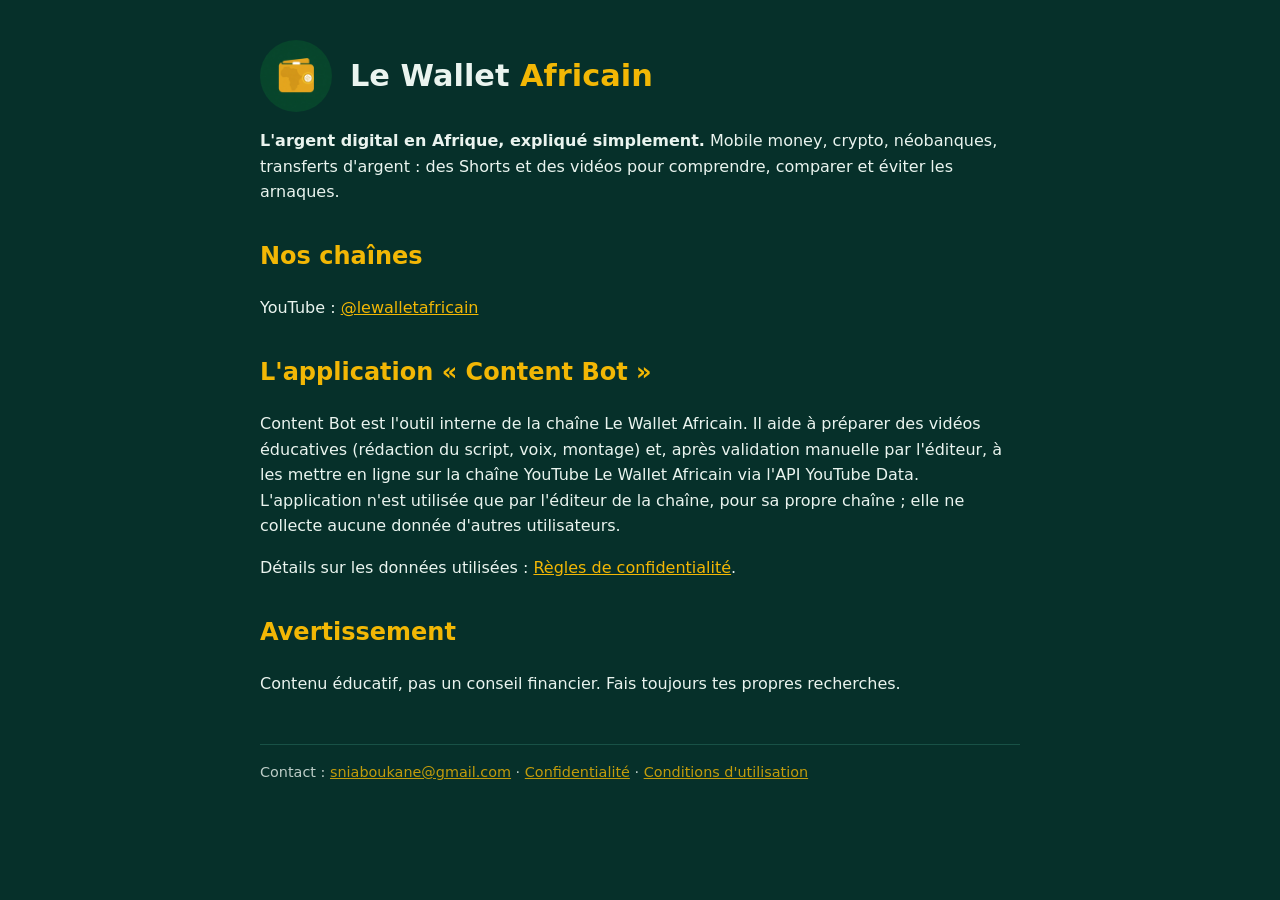
==== index.html @ 56919014 "Site Le Wallet Africain" ====
<!doctype html><html lang="fr"><head><meta charset="utf-8"><meta name="viewport" content="width=device-width,initial-scale=1">
<title>Le Wallet Africain – L'argent digital en Afrique, expliqué simplement</title>
<meta name="description" content="Le Wallet Africain : chaîne éducative sur le mobile money, la crypto et la fintech en Afrique.">
<link rel="stylesheet" href="style.css"><link rel="icon" href="logo.png"></head><body><div class="wrap">
<header><img src="logo.png" alt="Logo Le Wallet Africain"><h1>Le Wallet <span>Africain</span></h1></header>
<p><strong>L'argent digital en Afrique, expliqué simplement.</strong> Mobile money, crypto, néobanques, transferts d'argent : des Shorts et des vidéos pour comprendre, comparer et éviter les arnaques.</p>
<h2>Nos chaînes</h2>
<p>YouTube : <a href="https://www.youtube.com/@lewalletafricain">@lewalletafricain</a></p>
<h2>L'application « Content Bot »</h2>
<p>Content Bot est l'outil interne de la chaîne Le Wallet Africain. Il aide à préparer des vidéos éducatives (rédaction du script, voix, montage) et, après validation manuelle par l'éditeur, à les mettre en ligne sur la chaîne YouTube Le Wallet Africain via l'API YouTube Data. L'application n'est utilisée que par l'éditeur de la chaîne, pour sa propre chaîne ; elle ne collecte aucune donnée d'autres utilisateurs.</p>
<p>Détails sur les données utilisées : <a href="privacy.html">Règles de confidentialité</a>.</p>
<h2>Avertissement</h2>
<p>Contenu éducatif, pas un conseil financier. Fais toujours tes propres recherches.</p>
<footer>Contact : <a href="mailto:sniaboukane@gmail.com">sniaboukane@gmail.com</a> · <a href="privacy.html">Confidentialité</a> · <a href="terms.html">Conditions d'utilisation</a></footer>
</div></body></html>
---- style.css ----
body{margin:0;font-family:system-ui,-apple-system,Segoe UI,Roboto,sans-serif;background:#06302A;color:#EAF4EF;line-height:1.6}
.wrap{max-width:760px;margin:0 auto;padding:40px 22px}
header{display:flex;align-items:center;gap:18px}
header img{width:72px;height:72px;border-radius:50%}
h1{margin:0;font-size:1.9rem} h1 span{color:#F2B705}
h2{color:#F2B705;margin-top:2rem}
a{color:#F2B705}
footer{margin-top:3rem;font-size:.9rem;opacity:.8;border-top:1px solid #1d5a4d;padding-top:1rem}
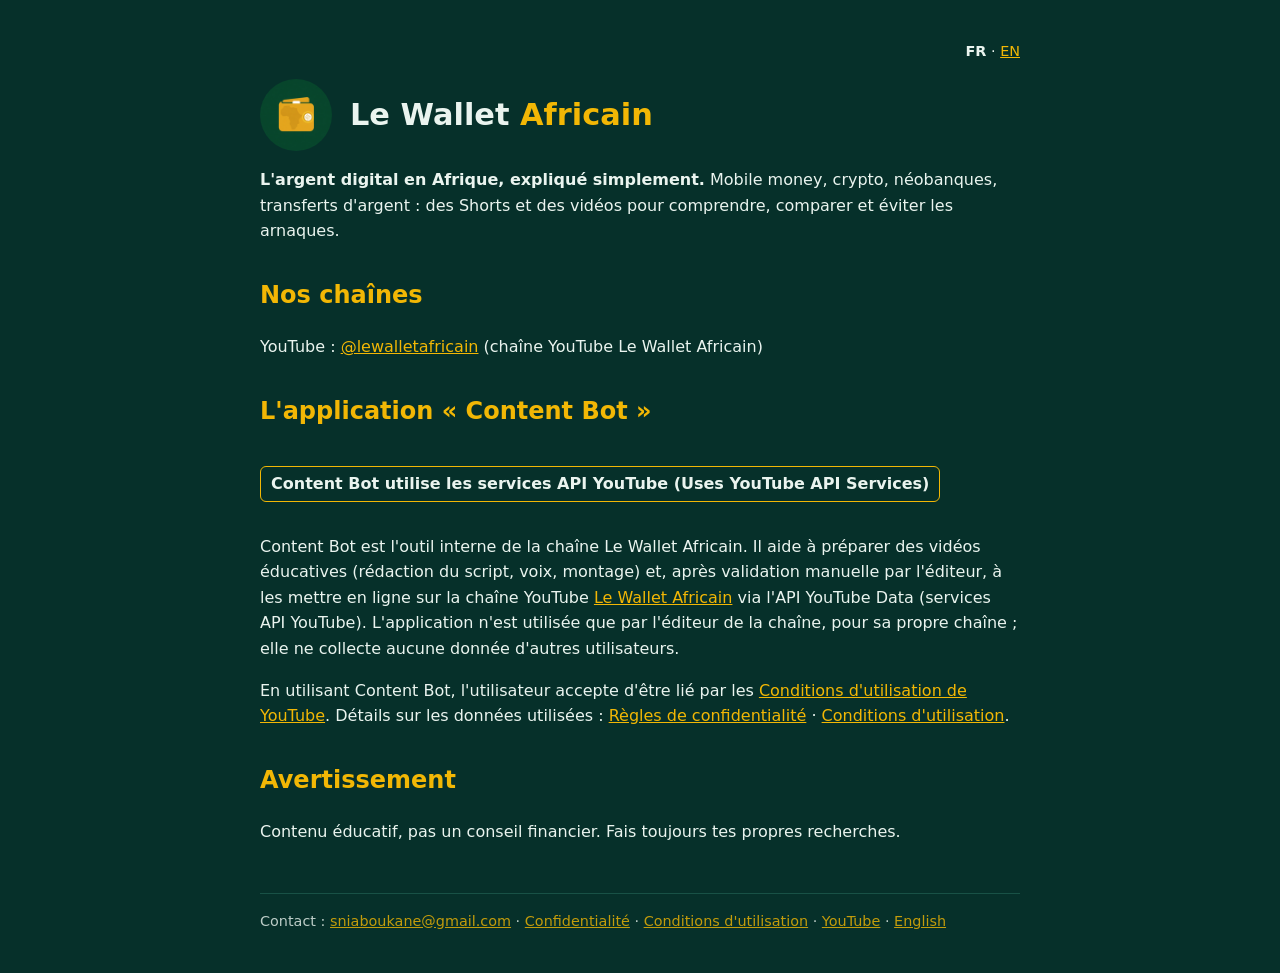
==== commit 9aa72523: "Mise en conformité YouTube API Services (III.A) + versions anglaises" ====
--- a/index.html
+++ b/index.html
@@ -1,15 +1,18 @@
 <!doctype html><html lang="fr"><head><meta charset="utf-8"><meta name="viewport" content="width=device-width,initial-scale=1">
 <title>Le Wallet Africain – L'argent digital en Afrique, expliqué simplement</title>
 <meta name="description" content="Le Wallet Africain : chaîne éducative sur le mobile money, la crypto et la fintech en Afrique.">
+<link rel="alternate" hreflang="en" href="index-en.html">
 <link rel="stylesheet" href="style.css"><link rel="icon" href="logo.png"></head><body><div class="wrap">
+<p class="lang"><strong>FR</strong> · <a href="index-en.html" lang="en">EN</a></p>
 <header><img src="logo.png" alt="Logo Le Wallet Africain"><h1>Le Wallet <span>Africain</span></h1></header>
 <p><strong>L'argent digital en Afrique, expliqué simplement.</strong> Mobile money, crypto, néobanques, transferts d'argent : des Shorts et des vidéos pour comprendre, comparer et éviter les arnaques.</p>
 <h2>Nos chaînes</h2>
-<p>YouTube : <a href="https://www.youtube.com/@lewalletafricain">@lewalletafricain</a></p>
+<p>YouTube : <a href="https://www.youtube.com/@lewalletafricain">@lewalletafricain</a> (chaîne YouTube Le Wallet Africain)</p>
 <h2>L'application « Content Bot »</h2>
-<p>Content Bot est l'outil interne de la chaîne Le Wallet Africain. Il aide à préparer des vidéos éducatives (rédaction du script, voix, montage) et, après validation manuelle par l'éditeur, à les mettre en ligne sur la chaîne YouTube Le Wallet Africain via l'API YouTube Data. L'application n'est utilisée que par l'éditeur de la chaîne, pour sa propre chaîne ; elle ne collecte aucune donnée d'autres utilisateurs.</p>
-<p>Détails sur les données utilisées : <a href="privacy.html">Règles de confidentialité</a>.</p>
+<p class="badge">Content Bot utilise les services API YouTube (Uses YouTube API Services)</p>
+<p>Content Bot est l'outil interne de la chaîne Le Wallet Africain. Il aide à préparer des vidéos éducatives (rédaction du script, voix, montage) et, après validation manuelle par l'éditeur, à les mettre en ligne sur la chaîne YouTube <a href="https://www.youtube.com/@lewalletafricain">Le Wallet Africain</a> via l'API YouTube Data (services API YouTube). L'application n'est utilisée que par l'éditeur de la chaîne, pour sa propre chaîne ; elle ne collecte aucune donnée d'autres utilisateurs.</p>
+<p>En utilisant Content Bot, l'utilisateur accepte d'être lié par les <a href="https://www.youtube.com/t/terms">Conditions d'utilisation de YouTube</a>. Détails sur les données utilisées : <a href="privacy.html">Règles de confidentialité</a> · <a href="terms.html">Conditions d'utilisation</a>.</p>
 <h2>Avertissement</h2>
 <p>Contenu éducatif, pas un conseil financier. Fais toujours tes propres recherches.</p>
-<footer>Contact : <a href="mailto:sniaboukane@gmail.com">sniaboukane@gmail.com</a> · <a href="privacy.html">Confidentialité</a> · <a href="terms.html">Conditions d'utilisation</a></footer>
+<footer>Contact : <a href="mailto:sniaboukane@gmail.com">sniaboukane@gmail.com</a> · <a href="privacy.html">Confidentialité</a> · <a href="terms.html">Conditions d'utilisation</a> · <a href="https://www.youtube.com/@lewalletafricain">YouTube</a> · <a href="index-en.html" lang="en">English</a></footer>
 </div></body></html>
--- a/style.css
+++ b/style.css
@@ -6,3 +6,5 @@
 h2{color:#F2B705;margin-top:2rem}
 a{color:#F2B705}
 footer{margin-top:3rem;font-size:.9rem;opacity:.8;border-top:1px solid #1d5a4d;padding-top:1rem}
+.lang{text-align:right;font-size:.9rem;margin:0 0 1rem}
+.badge{display:inline-block;border:1px solid #F2B705;border-radius:6px;padding:4px 10px;font-weight:600}
